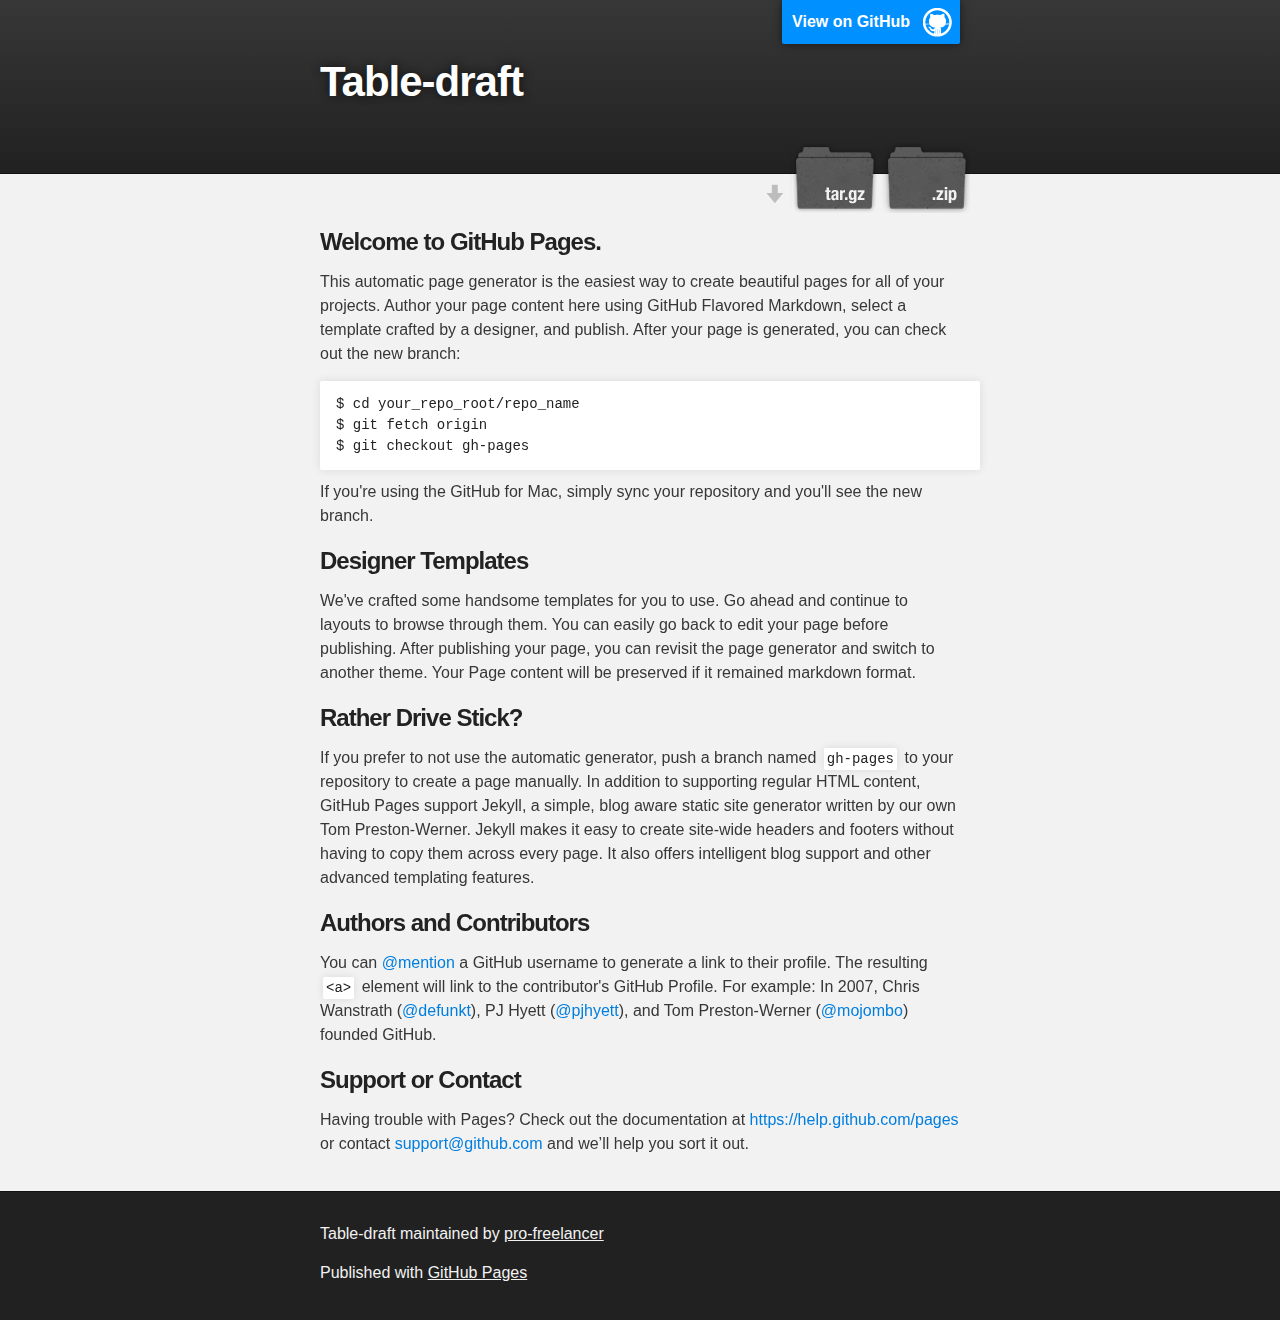
==== index.html @ 35aa22df "Create gh-pages branch via GitHub" ====
<!DOCTYPE html>
<html>

  <head>
    <meta charset='utf-8'>
    <meta http-equiv="X-UA-Compatible" content="chrome=1">
    <meta name="description" content="Table-draft : ">

    <link rel="stylesheet" type="text/css" media="screen" href="stylesheets/stylesheet.css">

    <title>Table-draft</title>
  </head>

  <body>

    <!-- HEADER -->
    <div id="header_wrap" class="outer">
        <header class="inner">
          <a id="forkme_banner" href="https://github.com/pro-freelancer/table-draft">View on GitHub</a>

          <h1 id="project_title">Table-draft</h1>
          <h2 id="project_tagline"></h2>

            <section id="downloads">
              <a class="zip_download_link" href="https://github.com/pro-freelancer/table-draft/zipball/master">Download this project as a .zip file</a>
              <a class="tar_download_link" href="https://github.com/pro-freelancer/table-draft/tarball/master">Download this project as a tar.gz file</a>
            </section>
        </header>
    </div>

    <!-- MAIN CONTENT -->
    <div id="main_content_wrap" class="outer">
      <section id="main_content" class="inner">
        <h3>
<a id="welcome-to-github-pages" class="anchor" href="#welcome-to-github-pages" aria-hidden="true"><span class="octicon octicon-link"></span></a>Welcome to GitHub Pages.</h3>

<p>This automatic page generator is the easiest way to create beautiful pages for all of your projects. Author your page content here using GitHub Flavored Markdown, select a template crafted by a designer, and publish. After your page is generated, you can check out the new branch:</p>

<pre><code>$ cd your_repo_root/repo_name
$ git fetch origin
$ git checkout gh-pages
</code></pre>

<p>If you're using the GitHub for Mac, simply sync your repository and you'll see the new branch.</p>

<h3>
<a id="designer-templates" class="anchor" href="#designer-templates" aria-hidden="true"><span class="octicon octicon-link"></span></a>Designer Templates</h3>

<p>We've crafted some handsome templates for you to use. Go ahead and continue to layouts to browse through them. You can easily go back to edit your page before publishing. After publishing your page, you can revisit the page generator and switch to another theme. Your Page content will be preserved if it remained markdown format.</p>

<h3>
<a id="rather-drive-stick" class="anchor" href="#rather-drive-stick" aria-hidden="true"><span class="octicon octicon-link"></span></a>Rather Drive Stick?</h3>

<p>If you prefer to not use the automatic generator, push a branch named <code>gh-pages</code> to your repository to create a page manually. In addition to supporting regular HTML content, GitHub Pages support Jekyll, a simple, blog aware static site generator written by our own Tom Preston-Werner. Jekyll makes it easy to create site-wide headers and footers without having to copy them across every page. It also offers intelligent blog support and other advanced templating features.</p>

<h3>
<a id="authors-and-contributors" class="anchor" href="#authors-and-contributors" aria-hidden="true"><span class="octicon octicon-link"></span></a>Authors and Contributors</h3>

<p>You can <a href="https://github.com/blog/821" class="user-mention">@mention</a> a GitHub username to generate a link to their profile. The resulting <code>&lt;a&gt;</code> element will link to the contributor's GitHub Profile. For example: In 2007, Chris Wanstrath (<a href="https://github.com/defunkt" class="user-mention">@defunkt</a>), PJ Hyett (<a href="https://github.com/pjhyett" class="user-mention">@pjhyett</a>), and Tom Preston-Werner (<a href="https://github.com/mojombo" class="user-mention">@mojombo</a>) founded GitHub.</p>

<h3>
<a id="support-or-contact" class="anchor" href="#support-or-contact" aria-hidden="true"><span class="octicon octicon-link"></span></a>Support or Contact</h3>

<p>Having trouble with Pages? Check out the documentation at <a href="https://help.github.com/pages">https://help.github.com/pages</a> or contact <a href="mailto:support@github.com">support@github.com</a> and we’ll help you sort it out.</p>
      </section>
    </div>

    <!-- FOOTER  -->
    <div id="footer_wrap" class="outer">
      <footer class="inner">
        <p class="copyright">Table-draft maintained by <a href="https://github.com/pro-freelancer">pro-freelancer</a></p>
        <p>Published with <a href="http://pages.github.com">GitHub Pages</a></p>
      </footer>
    </div>

    

  </body>
</html>
---- stylesheets/stylesheet.css ----
/*******************************************************************************
Slate Theme for GitHub Pages
by Jason Costello, @jsncostello
*******************************************************************************/

@import url(pygment_trac.css);

/*******************************************************************************
MeyerWeb Reset
*******************************************************************************/

html, body, div, span, applet, object, iframe,
h1, h2, h3, h4, h5, h6, p, blockquote, pre,
a, abbr, acronym, address, big, cite, code,
del, dfn, em, img, ins, kbd, q, s, samp,
small, strike, strong, sub, sup, tt, var,
b, u, i, center,
dl, dt, dd, ol, ul, li,
fieldset, form, label, legend,
table, caption, tbody, tfoot, thead, tr, th, td,
article, aside, canvas, details, embed,
figure, figcaption, footer, header, hgroup,
menu, nav, output, ruby, section, summary,
time, mark, audio, video {
  margin: 0;
  padding: 0;
  border: 0;
  font: inherit;
  vertical-align: baseline;
}

/* HTML5 display-role reset for older browsers */
article, aside, details, figcaption, figure,
footer, header, hgroup, menu, nav, section {
  display: block;
}

ol, ul {
  list-style: none;
}

table {
  border-collapse: collapse;
  border-spacing: 0;
}

/*******************************************************************************
Theme Styles
*******************************************************************************/

body {
  box-sizing: border-box;
  color:#373737;
  background: #212121;
  font-size: 16px;
  font-family: 'Myriad Pro', Calibri, Helvetica, Arial, sans-serif;
  line-height: 1.5;
  -webkit-font-smoothing: antialiased;
}

h1, h2, h3, h4, h5, h6 {
  margin: 10px 0;
  font-weight: 700;
  color:#222222;
  font-family: 'Lucida Grande', 'Calibri', Helvetica, Arial, sans-serif;
  letter-spacing: -1px;
}

h1 {
  font-size: 36px;
  font-weight: 700;
}

h2 {
  padding-bottom: 10px;
  font-size: 32px;
  background: url('../images/bg_hr.png') repeat-x bottom;
}

h3 {
  font-size: 24px;
}

h4 {
  font-size: 21px;
}

h5 {
  font-size: 18px;
}

h6 {
  font-size: 16px;
}

p {
  margin: 10px 0 15px 0;
}

footer p {
  color: #f2f2f2;
}

a {
  text-decoration: none;
  color: #007edf;
  text-shadow: none;

  transition: color 0.5s ease;
  transition: text-shadow 0.5s ease;
  -webkit-transition: color 0.5s ease;
  -webkit-transition: text-shadow 0.5s ease;
  -moz-transition: color 0.5s ease;
  -moz-transition: text-shadow 0.5s ease;
  -o-transition: color 0.5s ease;
  -o-transition: text-shadow 0.5s ease;
  -ms-transition: color 0.5s ease;
  -ms-transition: text-shadow 0.5s ease;
}

a:hover, a:focus {text-decoration: underline;}

footer a {
  color: #F2F2F2;
  text-decoration: underline;
}

em {
  font-style: italic;
}

strong {
  font-weight: bold;
}

img {
  position: relative;
  margin: 0 auto;
  max-width: 739px;
  padding: 5px;
  margin: 10px 0 10px 0;
  border: 1px solid #ebebeb;

  box-shadow: 0 0 5px #ebebeb;
  -webkit-box-shadow: 0 0 5px #ebebeb;
  -moz-box-shadow: 0 0 5px #ebebeb;
  -o-box-shadow: 0 0 5px #ebebeb;
  -ms-box-shadow: 0 0 5px #ebebeb;
}

p img {
  display: inline;
  margin: 0;
  padding: 0;
  vertical-align: middle;
  text-align: center;
  border: none;
}

pre, code {
  width: 100%;
  color: #222;
  background-color: #fff;

  font-family: Monaco, "Bitstream Vera Sans Mono", "Lucida Console", Terminal, monospace;
  font-size: 14px;

  border-radius: 2px;
  -moz-border-radius: 2px;
  -webkit-border-radius: 2px;
}

pre {
  width: 100%;
  padding: 10px;
  box-shadow: 0 0 10px rgba(0,0,0,.1);
  overflow: auto;
}

code {
  padding: 3px;
  margin: 0 3px;
  box-shadow: 0 0 10px rgba(0,0,0,.1);
}

pre code {
  display: block;
  box-shadow: none;
}

blockquote {
  color: #666;
  margin-bottom: 20px;
  padding: 0 0 0 20px;
  border-left: 3px solid #bbb;
}


ul, ol, dl {
  margin-bottom: 15px
}

ul {
  list-style-position: inside;
  list-style: disc;
  padding-left: 20px;
}

ol {
  list-style-position: inside;
  list-style: decimal;
  padding-left: 20px;
}

dl dt {
  font-weight: bold;
}

dl dd {
  padding-left: 20px;
  font-style: italic;
}

dl p {
  padding-left: 20px;
  font-style: italic;
}

hr {
  height: 1px;
  margin-bottom: 5px;
  border: none;
  background: url('../images/bg_hr.png') repeat-x center;
}

table {
  border: 1px solid #373737;
  margin-bottom: 20px;
  text-align: left;
 }

th {
  font-family: 'Lucida Grande', 'Helvetica Neue', Helvetica, Arial, sans-serif;
  padding: 10px;
  background: #373737;
  color: #fff;
 }

td {
  padding: 10px;
  border: 1px solid #373737;
 }

form {
  background: #f2f2f2;
  padding: 20px;
}

/*******************************************************************************
Full-Width Styles
*******************************************************************************/

.outer {
  width: 100%;
}

.inner {
  position: relative;
  max-width: 640px;
  padding: 20px 10px;
  margin: 0 auto;
}

#forkme_banner {
  display: block;
  position: absolute;
  top:0;
  right: 10px;
  z-index: 10;
  padding: 10px 50px 10px 10px;
  color: #fff;
  background: url('../images/blacktocat.png') #0090ff no-repeat 95% 50%;
  font-weight: 700;
  box-shadow: 0 0 10px rgba(0,0,0,.5);
  border-bottom-left-radius: 2px;
  border-bottom-right-radius: 2px;
}

#header_wrap {
  background: #212121;
  background: -moz-linear-gradient(top, #373737, #212121);
  background: -webkit-linear-gradient(top, #373737, #212121);
  background: -ms-linear-gradient(top, #373737, #212121);
  background: -o-linear-gradient(top, #373737, #212121);
  background: linear-gradient(top, #373737, #212121);
}

#header_wrap .inner {
  padding: 50px 10px 30px 10px;
}

#project_title {
  margin: 0;
  color: #fff;
  font-size: 42px;
  font-weight: 700;
  text-shadow: #111 0px 0px 10px;
}

#project_tagline {
  color: #fff;
  font-size: 24px;
  font-weight: 300;
  background: none;
  text-shadow: #111 0px 0px 10px;
}

#downloads {
  position: absolute;
  width: 210px;
  z-index: 10;
  bottom: -40px;
  right: 0;
  height: 70px;
  background: url('../images/icon_download.png') no-repeat 0% 90%;
}

.zip_download_link {
  display: block;
  float: right;
  width: 90px;
  height:70px;
  text-indent: -5000px;
  overflow: hidden;
  background: url(../images/sprite_download.png) no-repeat bottom left;
}

.tar_download_link {
  display: block;
  float: right;
  width: 90px;
  height:70px;
  text-indent: -5000px;
  overflow: hidden;
  background: url(../images/sprite_download.png) no-repeat bottom right;
  margin-left: 10px;
}

.zip_download_link:hover {
  background: url(../images/sprite_download.png) no-repeat top left;
}

.tar_download_link:hover {
  background: url(../images/sprite_download.png) no-repeat top right;
}

#main_content_wrap {
  background: #f2f2f2;
  border-top: 1px solid #111;
  border-bottom: 1px solid #111;
}

#main_content {
  padding-top: 40px;
}

#footer_wrap {
  background: #212121;
}



/*******************************************************************************
Small Device Styles
*******************************************************************************/

@media screen and (max-width: 480px) {
  body {
    font-size:14px;
  }

  #downloads {
    display: none;
  }

  .inner {
    min-width: 320px;
    max-width: 480px;
  }

  #project_title {
  font-size: 32px;
  }

  h1 {
    font-size: 28px;
  }

  h2 {
    font-size: 24px;
  }

  h3 {
    font-size: 21px;
  }

  h4 {
    font-size: 18px;
  }

  h5 {
    font-size: 14px;
  }

  h6 {
    font-size: 12px;
  }

  code, pre {
    min-width: 320px;
    max-width: 480px;
    font-size: 11px;
  }

}
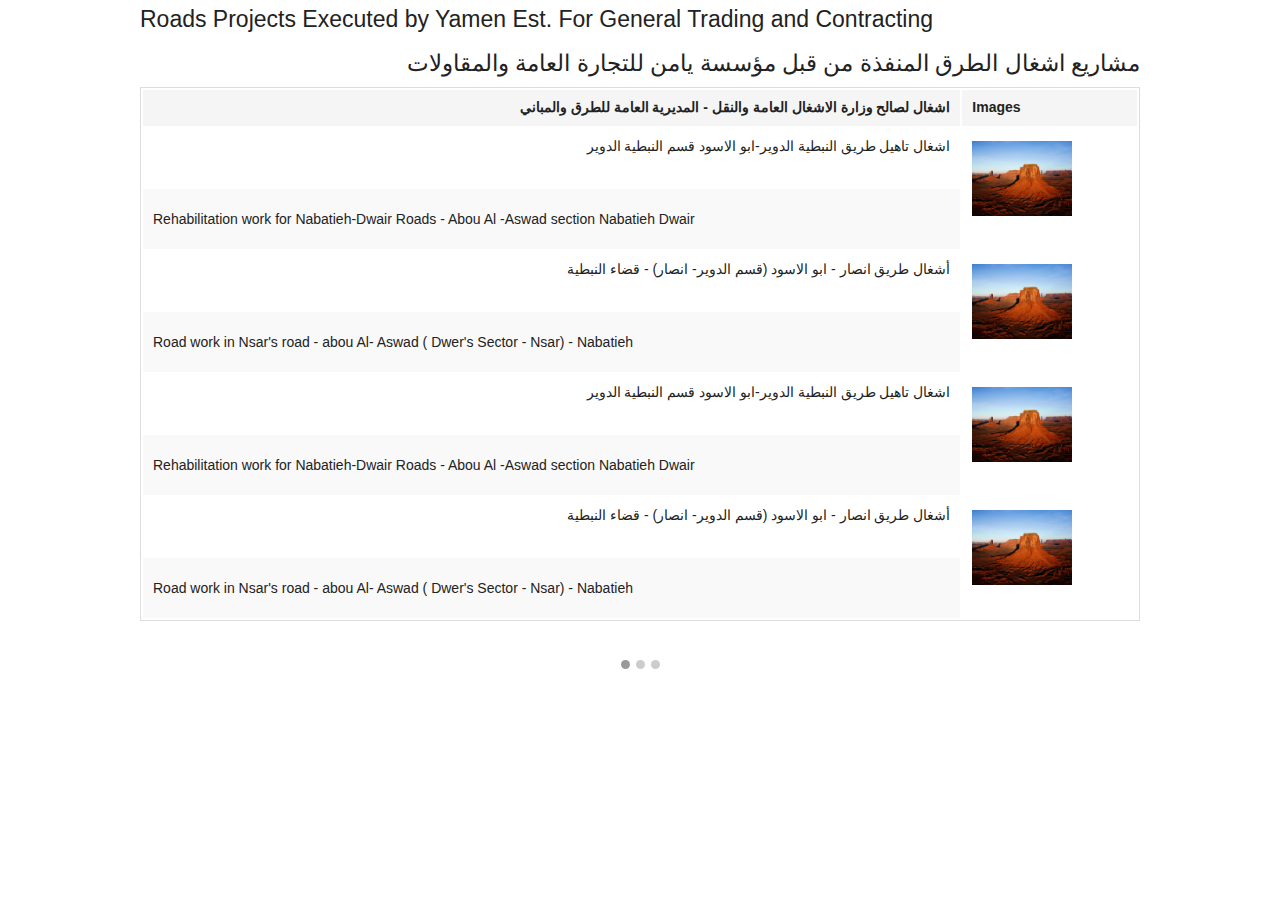
==== commit 3d58b2be: "creating the html draft of table" ====
--- a/index.html
+++ b/index.html
@@ -1,79 +1,249 @@
-<!DOCTYPE html>
-<html>
-
+<!doctype html>
+<html class="no-js" lang="en">
   <head>
-    <meta charset='utf-8'>
-    <meta http-equiv="X-UA-Compatible" content="chrome=1">
-    <meta name="description" content="Table-draft : ">
-
-    <link rel="stylesheet" type="text/css" media="screen" href="stylesheets/stylesheet.css">
-
-    <title>Table-draft</title>
+    <meta charset="utf-8" />
+    <meta name="viewport" content="width=device-width, initial-scale=1.0" />
+    <title>Foundation | Welcome</title>
+    <link rel="stylesheet" href="css/foundation.css" />
+    <script src="js/vendor/modernizr.js"></script>
+
   </head>
 
   <body>
 
-    <!-- HEADER -->
-    <div id="header_wrap" class="outer">
-        <header class="inner">
-          <a id="forkme_banner" href="https://github.com/pro-freelancer/table-draft">View on GitHub</a>
-
-          <h1 id="project_title">Table-draft</h1>
-          <h2 id="project_tagline"></h2>
-
-            <section id="downloads">
-              <a class="zip_download_link" href="https://github.com/pro-freelancer/table-draft/zipball/master">Download this project as a .zip file</a>
-              <a class="tar_download_link" href="https://github.com/pro-freelancer/table-draft/tarball/master">Download this project as a tar.gz file</a>
-            </section>
-        </header>
-    </div>
-
-    <!-- MAIN CONTENT -->
-    <div id="main_content_wrap" class="outer">
-      <section id="main_content" class="inner">
-        <h3>
-<a id="welcome-to-github-pages" class="anchor" href="#welcome-to-github-pages" aria-hidden="true"><span class="octicon octicon-link"></span></a>Welcome to GitHub Pages.</h3>
-
-<p>This automatic page generator is the easiest way to create beautiful pages for all of your projects. Author your page content here using GitHub Flavored Markdown, select a template crafted by a designer, and publish. After your page is generated, you can check out the new branch:</p>
-
-<pre><code>$ cd your_repo_root/repo_name
-$ git fetch origin
-$ git checkout gh-pages
-</code></pre>
-
-<p>If you're using the GitHub for Mac, simply sync your repository and you'll see the new branch.</p>
-
-<h3>
-<a id="designer-templates" class="anchor" href="#designer-templates" aria-hidden="true"><span class="octicon octicon-link"></span></a>Designer Templates</h3>
-
-<p>We've crafted some handsome templates for you to use. Go ahead and continue to layouts to browse through them. You can easily go back to edit your page before publishing. After publishing your page, you can revisit the page generator and switch to another theme. Your Page content will be preserved if it remained markdown format.</p>
-
-<h3>
-<a id="rather-drive-stick" class="anchor" href="#rather-drive-stick" aria-hidden="true"><span class="octicon octicon-link"></span></a>Rather Drive Stick?</h3>
-
-<p>If you prefer to not use the automatic generator, push a branch named <code>gh-pages</code> to your repository to create a page manually. In addition to supporting regular HTML content, GitHub Pages support Jekyll, a simple, blog aware static site generator written by our own Tom Preston-Werner. Jekyll makes it easy to create site-wide headers and footers without having to copy them across every page. It also offers intelligent blog support and other advanced templating features.</p>
-
-<h3>
-<a id="authors-and-contributors" class="anchor" href="#authors-and-contributors" aria-hidden="true"><span class="octicon octicon-link"></span></a>Authors and Contributors</h3>
-
-<p>You can <a href="https://github.com/blog/821" class="user-mention">@mention</a> a GitHub username to generate a link to their profile. The resulting <code>&lt;a&gt;</code> element will link to the contributor's GitHub Profile. For example: In 2007, Chris Wanstrath (<a href="https://github.com/defunkt" class="user-mention">@defunkt</a>), PJ Hyett (<a href="https://github.com/pjhyett" class="user-mention">@pjhyett</a>), and Tom Preston-Werner (<a href="https://github.com/mojombo" class="user-mention">@mojombo</a>) founded GitHub.</p>
-
-<h3>
-<a id="support-or-contact" class="anchor" href="#support-or-contact" aria-hidden="true"><span class="octicon octicon-link"></span></a>Support or Contact</h3>
-
-<p>Having trouble with Pages? Check out the documentation at <a href="https://help.github.com/pages">https://help.github.com/pages</a> or contact <a href="mailto:support@github.com">support@github.com</a> and we’ll help you sort it out.</p>
-      </section>
-    </div>
-
-    <!-- FOOTER  -->
-    <div id="footer_wrap" class="outer">
-      <footer class="inner">
-        <p class="copyright">Table-draft maintained by <a href="https://github.com/pro-freelancer">pro-freelancer</a></p>
-        <p>Published with <a href="http://pages.github.com">GitHub Pages</a></p>
-      </footer>
-    </div>
-
-    
-
+    <div class="row">
+      <div class="large-12 colomuns">
+        <h4>Roads Projects Executed by Yamen Est. For General Trading and Contracting</h1>
+        <h4 class="right">مشاريع اشغال الطرق المنفذة من قبل مؤسسة يامن للتجارة العامة والمقاولات </h1>
+    
+<ul class="example-orbit-content" data-orbit>
+  <li data-orbit-slide="headline-1">
+    <div>
+      <table width="100%">
+    <thead>
+    <tr>
+      <th class="right"> اشغال لصالح وزارة الاشغال العامة والنقل - المديرية العامة للطرق والمباني</th>
+      <th>Images</th>
+    </tr>
+  </thead>
+  <tbody>    
+    <tr>
+      <td class="right">اشغال تاهيل طريق النبطية الدوير-ابو الاسود قسم النبطية الدوير </td>
+      <td rowspan="2">
+<ul class="clearing-thumbs small-block-grid-1" data-clearing>
+  <li><a href="img/Desert.jpg"><img src="img/Desert.jpg" width="100" height="80" /></a></li>  
+</ul>
+        </td>
+    </tr>
+    <tr>  
+      <td>Rehabilitation work for Nabatieh-Dwair Roads - Abou Al -Aswad section Nabatieh Dwair</td>
+    </tr>
+    <tr>
+      <td class="right">أشغال طريق انصار - ابو الاسود (قسم الدوير- انصار) - قضاء النبطية </td>
+      <td rowspan="2"> <ul class="clearing-thumbs small-block-grid-1" data-clearing>
+  <li><a href="img/Desert.jpg"><img src="img/Desert.jpg" width="100" height="80" /></a></li>  
+</ul> </td>
+    </tr>
+    <tr>
+      <td>Road work in Nsar's road - abou Al- Aswad ( Dwer's Sector - Nsar) - Nabatieh</td>
+    </tr>
+
+
+    <tr>
+      <td class="right">اشغال تاهيل طريق النبطية الدوير-ابو الاسود قسم النبطية الدوير </td>
+      <td rowspan="2">
+<ul class="clearing-thumbs small-block-grid-1" data-clearing>
+  <li><a href="img/Desert.jpg"><img src="img/Desert.jpg" width="100" height="80" /></a></li>  
+</ul>
+        </td>
+    </tr>
+    <tr>  
+      <td>Rehabilitation work for Nabatieh-Dwair Roads - Abou Al -Aswad section Nabatieh Dwair</td>
+    </tr>
+    <tr>
+      <td class="right">أشغال طريق انصار - ابو الاسود (قسم الدوير- انصار) - قضاء النبطية </td>
+      <td rowspan="2"> <ul class="clearing-thumbs small-block-grid-1" data-clearing>
+  <li><a href="img/Desert.jpg"><img src="img/Desert.jpg" width="100" height="80" /></a></li>  
+</ul> </td>
+    </tr>
+    <tr>
+      <td>Road work in Nsar's road - abou Al- Aswad ( Dwer's Sector - Nsar) - Nabatieh</td>
+    </tr>
+
+    
+
+  </tbody>
+</table>
+    </div>
+  </li>
+  <li data-orbit-slide="headline-2">
+    <div>
+      <table width="100%">
+    <thead>
+    <tr>
+      <th class="right"> اشغال لصالح وزارة الاشغال العامة والنقل - المديرية العامة للطرق والمباني</th>
+      <th>Images</th>
+    </tr>
+  </thead>
+  <tbody>    
+    <tr>
+      <td class="right">اشغال تاهيل طريق النبطية الدوير-ابو الاسود قسم النبطية الدوير </td>
+      <td rowspan="2">
+<ul class="clearing-thumbs small-block-grid-1" data-clearing>
+  <li><a href="img/Desert.jpg"><img src="img/Desert.jpg" width="100" height="80" /></a></li>  
+</ul>
+        </td>
+    </tr>
+    <tr>  
+      <td>Rehabilitation work for Nabatieh-Dwair Roads - Abou Al -Aswad section Nabatieh Dwair</td>
+    </tr>
+    <tr>
+      <td class="right">أشغال طريق انصار - ابو الاسود (قسم الدوير- انصار) - قضاء النبطية </td>
+      <td rowspan="2"> <ul class="clearing-thumbs small-block-grid-1" data-clearing>
+  <li><a href="img/Desert.jpg"><img src="img/Desert.jpg" width="100" height="80" /></a></li>  
+</ul> </td>
+    </tr>
+    <tr>
+      <td>Road work in Nsar's road - abou Al- Aswad ( Dwer's Sector - Nsar) - Nabatieh</td>
+    </tr>
+
+
+    <tr>
+      <td class="right">اشغال تاهيل طريق النبطية الدوير-ابو الاسود قسم النبطية الدوير </td>
+      <td rowspan="2">
+<ul class="clearing-thumbs small-block-grid-1" data-clearing>
+  <li><a href="img/Desert.jpg"><img src="img/Desert.jpg" width="100" height="80" /></a></li>  
+</ul>
+        </td>
+    </tr>
+    <tr>  
+      <td>Rehabilitation work for Nabatieh-Dwair Roads - Abou Al -Aswad section Nabatieh Dwair</td>
+    </tr>
+    <tr>
+      <td class="right">أشغال طريق انصار - ابو الاسود (قسم الدوير- انصار) - قضاء النبطية </td>
+      <td rowspan="2"> <ul class="clearing-thumbs small-block-grid-1" data-clearing>
+  <li><a href="img/Desert.jpg"><img src="img/Desert.jpg" width="100" height="80" /></a></li>  
+</ul> </td>
+    </tr>
+    <tr>
+      <td>Road work in Nsar's road - abou Al- Aswad ( Dwer's Sector - Nsar) - Nabatieh</td>
+    </tr>
+
+    
+
+  </tbody>
+</table>
+    </div>
+  </li>
+  <li data-orbit-slide="headline-3">
+    <div>
+      <table width="100%">
+    <thead>
+    <tr>
+      <th class="right"> اشغال لصالح وزارة الاشغال العامة والنقل - المديرية العامة للطرق والمباني</th>
+      <th>Images</th>
+    </tr>
+  </thead>
+  <tbody>    
+    <tr>
+      <td class="right">اشغال تاهيل طريق النبطية الدوير-ابو الاسود قسم النبطية الدوير </td>
+      <td rowspan="2">
+<ul class="clearing-thumbs small-block-grid-1" data-clearing>
+  <li><a href="img/Desert.jpg"><img src="img/Desert.jpg" width="100" height="80" /></a></li>  
+</ul>
+        </td>
+    </tr>
+    <tr>  
+      <td>Rehabilitation work for Nabatieh-Dwair Roads - Abou Al -Aswad section Nabatieh Dwair</td>
+    </tr>
+    <tr>
+      <td class="right">أشغال طريق انصار - ابو الاسود (قسم الدوير- انصار) - قضاء النبطية </td>
+      <td rowspan="2"> <ul class="clearing-thumbs small-block-grid-1" data-clearing>
+  <li><a href="img/Desert.jpg"><img src="img/Desert.jpg" width="100" height="80" /></a></li>  
+</ul> </td>
+    </tr>
+    <tr>
+      <td>Road work in Nsar's road - abou Al- Aswad ( Dwer's Sector - Nsar) - Nabatieh</td>
+    </tr>
+
+
+    <tr>
+      <td class="right">اشغال تاهيل طريق النبطية الدوير-ابو الاسود قسم النبطية الدوير </td>
+      <td rowspan="2">
+<ul class="clearing-thumbs small-block-grid-1" data-clearing>
+  <li><a href="img/Desert.jpg"><img src="img/Desert.jpg" width="100" height="80" /></a></li>  
+</ul>
+        </td>
+    </tr>
+    <tr>  
+      <td>Rehabilitation work for Nabatieh-Dwair Roads - Abou Al -Aswad section Nabatieh Dwair</td>
+    </tr>
+    <tr>
+      <td class="right">أشغال طريق انصار - ابو الاسود (قسم الدوير- انصار) - قضاء النبطية </td>
+      <td rowspan="2"> <ul class="clearing-thumbs small-block-grid-1" data-clearing>
+  <li><a href="img/Desert.jpg"><img src="img/Desert.jpg" width="100" height="80" /></a></li>  
+</ul> </td>
+    </tr>
+    <tr>
+      <td>Road work in Nsar's road - abou Al- Aswad ( Dwer's Sector - Nsar) - Nabatieh</td>
+    </tr>
+
+    
+
+  </tbody>
+</table>
+    </div>
+  </li>
+</ul>
+
+
+
+    
+
+
+      </div>
+    </div>
+    
+   
+    
+    <script src="js/vendor/jquery.js"></script>
+    <script src="js/foundation.min.js"></script>
+    <script>
+      $(document).foundation({
+  orbit: {
+      animation: 'slide', // Sets the type of animation used for transitioning between slides, can also be 'fade'
+      timer_speed: 10000, // Sets the amount of time in milliseconds before transitioning a slide
+      pause_on_hover: true, // Pauses on the current slide while hovering
+      resume_on_mouseout: false, // If pause on hover is set to true, this setting resumes playback after mousing out of slide
+      next_on_click: false, // Advance to next slide on click
+      animation_speed: 500, // Sets the amount of time in milliseconds the transition between slides will last
+      stack_on_small: false,
+      navigation_arrows: false,
+      slide_number: false,
+      slide_number_text: 'of',
+      container_class: 'orbit-container',
+      stack_on_small_class: 'orbit-stack-on-small',
+      next_class: 'orbit-next', // Class name given to the next button
+      prev_class: 'orbit-prev', // Class name given to the previous button
+      timer_container_class: 'orbit-timer', // Class name given to the timer
+      timer_paused_class: 'paused', // Class name given to the paused button
+      timer_progress_class: 'orbit-progress', // Class name given to the progress bar
+      slides_container_class: 'orbit-slides-container', // Class name given to the slide container
+      preloader_class: 'preloader', // Class given to the perloader
+      slide_selector: 'li', // Default is '*' which selects all children under the container
+      bullets_container_class: 'orbit-bullets',
+      bullets_active_class: 'active', // Class name given to the active bullet
+      slide_number_class: 'orbit-slide-number', // Class name given to the slide number
+      caption_class: 'orbit-caption', // Class name given to the caption
+      active_slide_class: 'active', // Class name given to the active slide
+      orbit_transition_class: 'orbit-transitioning',
+      bullets: true, // Does the slider have bullets visible?
+      circular: true, // Does the slider should go to the first slide after showing the last?
+      timer: false, // Does the slider have a timer active? Setting to false disables the timer.
+      variable_height: false, // Does the slider have variable height content?
+      swipe: true
+  }
+});
+    </script>
   </body>
 </html>
